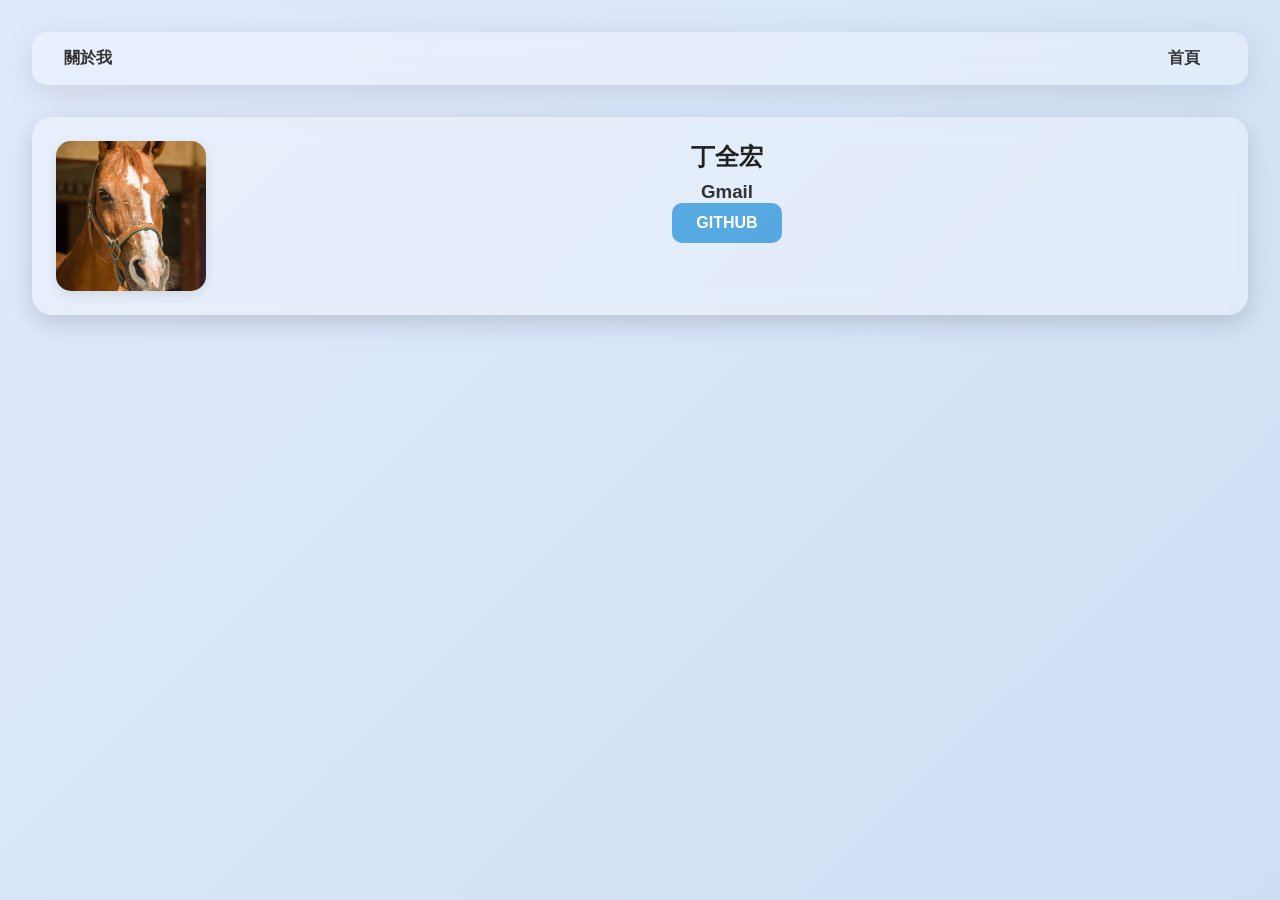
==== about.html @ c9763882 "Initial website setup" ====
<head>
    <link rel="stylesheet" type="text/css" href="./b.css">
    <script src="GlitchNow.js"></script>
</head>
<body>

  <nav>
    <div><strong>關於我</strong></div>
    <div>
      <a href="./project.html">首頁</a>
      <!--<a href="#">關於我</a>-->
      <!--<a href="#">聯絡</a>-->
    </div>
  </nav>

  <div class="card">
    <img class="card-img" src="./IMG/123.jpg" alt="文章圖片">
    <div class="card-content">
      <h2 >丁全宏</h2>
      <h3>Gmail</h3>
      <a href="https://github.com/CHUANHUNG89" class="button">GITHUB</a>
    </div>
  </div>
---- b.css ----
/* 基礎設定 */
* {
  margin: 0;
  padding: 0;
  box-sizing: border-box;
  font-family: 'Helvetica Neue', sans-serif;
}

body {
  background: linear-gradient(135deg, #e0eafc, #cfdef3);
  color: #333;
  padding: 2rem;
  min-height: 100vh;
}

/* 導覽列 */
nav {
  background: rgba(255, 255, 255, 0.3);
  backdrop-filter: blur(10px);
  -webkit-backdrop-filter: blur(10px);
  border-radius: 15px;
  padding: 1rem 2rem;
  display: flex;
  justify-content: space-between;
  align-items: center;
  margin-bottom: 2rem;
  box-shadow: 0 8px 32px rgba(0, 0, 0, 0.1);
}

nav a {
  color: #333;
  text-decoration: none;
  margin: 0 1rem;
  font-weight: bold;
  transition: color 0.3s;
}

nav a:hover {
  color: #3498db;
}

.card {
  display: flex;
  align-items: flex-start;
  text-align: center;
  background: rgba(255, 255, 255, 0.3);
  backdrop-filter: blur(12px);
  -webkit-backdrop-filter: blur(12px);
  border-radius: 20px;
  padding: 1.5rem;
  margin-bottom: 2rem;
  box-shadow: 0 8px 24px rgba(0, 0, 0, 0.15);
  transition: transform 0.3s;
  gap: 1.5rem;
}

.card:hover {
  transform: translateY(-5px);
}

.card-img {
  width: 150px;
  height: 150px;
  flex-shrink: 0;
  border-radius: 15px;
  object-fit: cover;
  box-shadow: 0 4px 12px rgba(0,0,0,0.1);
}

.card-content {
  flex: 1;
}

.card-content h2 {
  margin-bottom: 0.5rem;
  color: #222;
}

.card-content p {
  line-height: 1.6;
  margin-bottom: 1rem;
}

/* 交錯排列 - 反轉順序 */
.card-reverse {
  flex-direction: row-reverse;
  text-align: center;
  display: flex;
  align-items: flex-start;
  background: rgba(255, 255, 255, 0.3);
  backdrop-filter: blur(12px);
  -webkit-backdrop-filter: blur(12px);
  border-radius: 20px;
  padding: 1.5rem;
  margin-bottom: 2rem;
  box-shadow: 0 8px 24px rgba(0, 0, 0, 0.15);
  transition: transform 0.3s;
  gap: 1.5rem;
}

/* 按鈕樣式 */
.button {
  display: inline-block;
  background-color: rgba(52, 152, 219, 0.8);
  color: white;
  padding: 0.7rem 1.5rem;
  border: none;
  border-radius: 10px;
  text-decoration: none;
  font-weight: bold;
  transition: background-color 0.3s, transform 0.2s;
  cursor: pointer;
}

.button:hover {
  background-color: rgba(41, 128, 185, 0.9);
  transform: scale(1.05);
}

/* 響應式設計 */
@media (max-width: 768px) {
  nav {
    flex-direction: column;
    align-items: flex-start;
  }

  .card,
  .card-reverse {
    flex-direction: column;
    align-items: center;
    text-align: center;
  }

  .card-img {
    width: 100%;
    height: auto;
    border-radius: 12px;
  }

  .card-content {
    margin-top: 1rem;
  }

  .button {
    width: 100%;
    text-align: center;
  }
}
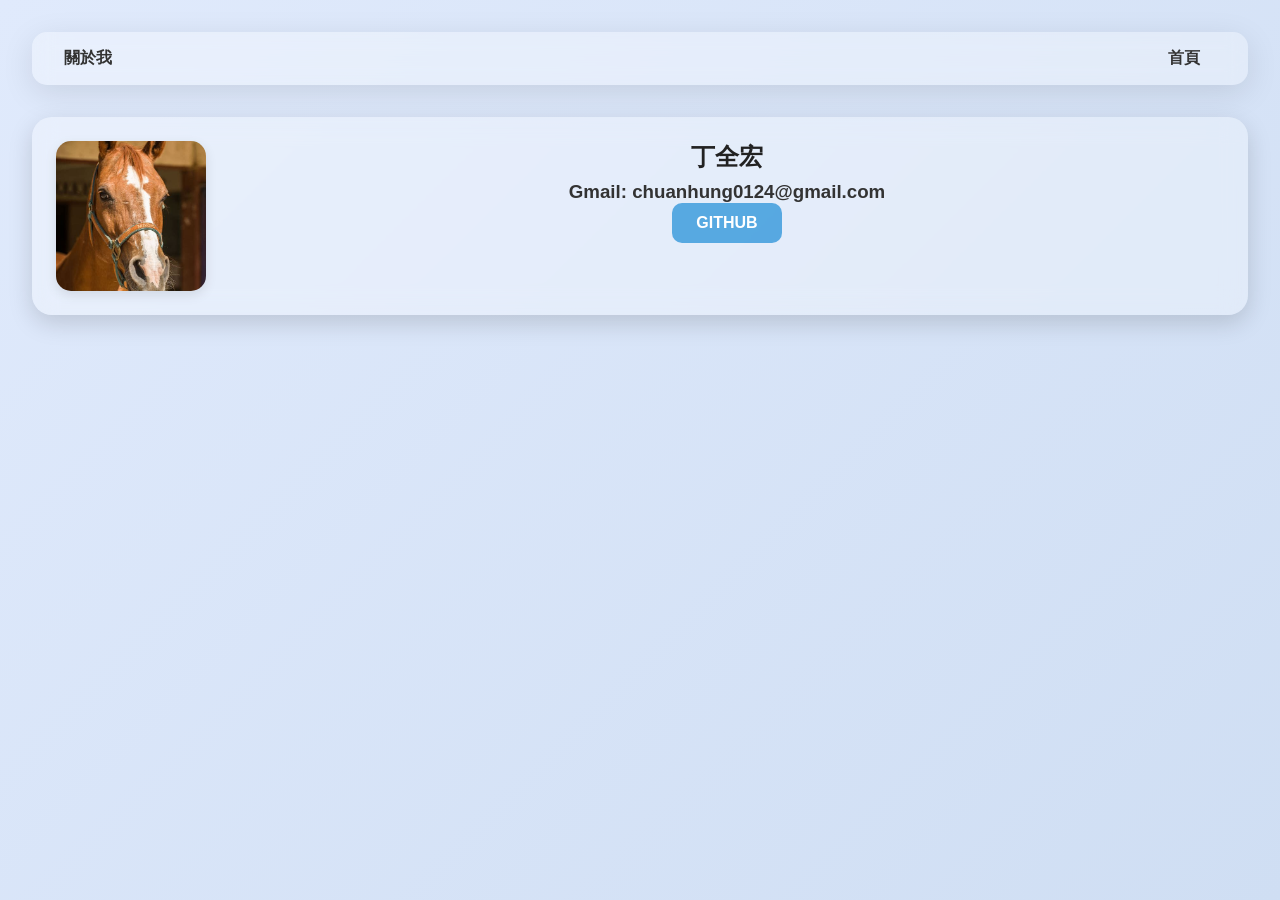
==== commit f61c099a: "Update about.html" ====
--- a/about.html
+++ b/about.html
@@ -17,7 +17,7 @@
     <img class="card-img" src="./IMG/123.jpg" alt="文章圖片">
     <div class="card-content">
       <h2 >丁全宏</h2>
-      <h3>Gmail</h3>
+      <h3>Gmail: chuanhung0124@gmail.com</h3>
       <a href="https://github.com/CHUANHUNG89" class="button">GITHUB</a>
     </div>
-  </div>+  </div>
